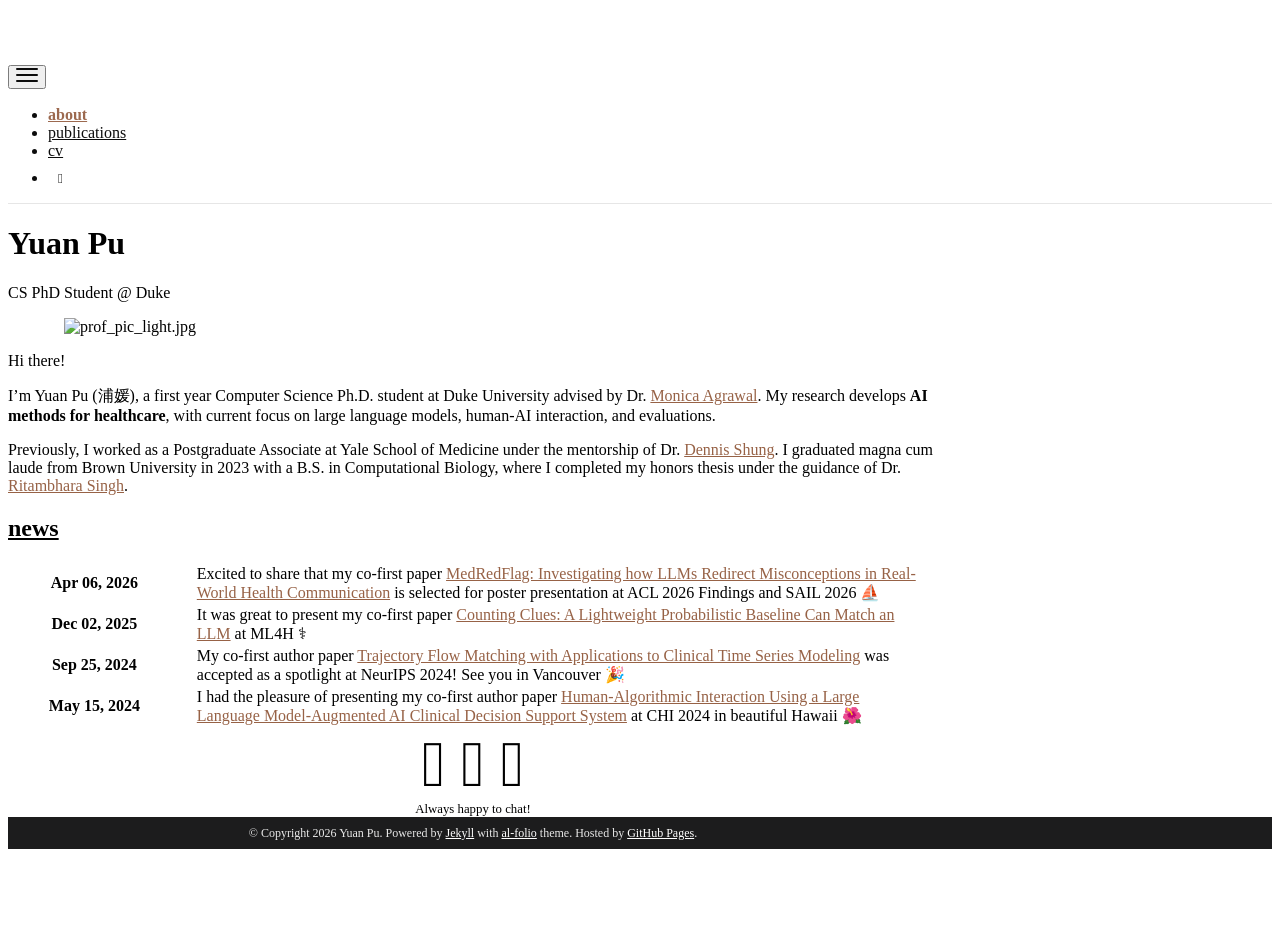
==== index.html @ a712ffd7 "Deploying to gh-pages from @ yuan-pu/yuan-pu.github.io@39e3a72a881cdb13642a16c2564401c9d1759abe 🚀" ====
<!DOCTYPE html> <html lang="en"> <head> <meta http-equiv="Content-Type" content="text/html; charset=UTF-8"> <meta charset="utf-8"> <meta name="viewport" content="width=device-width, initial-scale=1, shrink-to-fit=no"> <meta http-equiv="X-UA-Compatible" content="IE=edge"> <title> Yuan Pu </title> <meta name="author" content="Yuan Pu"> <meta name="description" content="A simple, whitespace theme for academics. Based on [*folio](https://github.com/bogoli/-folio) design. "> <meta name="keywords" content="jekyll, jekyll-theme, academic-website, portfolio-website"> <link rel="stylesheet" href="/assets/css/bootstrap.min.css?a4b3f509e79c54a512b890d73235ef04"> <link rel="stylesheet" href="https://cdn.jsdelivr.net/npm/mdbootstrap@4.20.0/css/mdb.min.css" integrity="sha256-jpjYvU3G3N6nrrBwXJoVEYI/0zw8htfFnhT9ljN3JJw=" crossorigin="anonymous"> <link defer rel="stylesheet" href="/assets/css/academicons.min.css?f0b7046b84e425c55f3463ac249818f5"> <link defer rel="stylesheet" href="/assets/css/scholar-icons.css?62b2ac103a88034e6882a5be5f3e2772"> <link defer rel="stylesheet" type="text/css" href="https://fonts.googleapis.com/css?family=Roboto:300,400,500,700|Roboto+Slab:100,300,400,500,700|Material+Icons&amp;display=swap"> <link defer rel="stylesheet" href="/assets/css/jekyll-pygments-themes-github.css?591dab5a4e56573bf4ef7fd332894c99" media="" id="highlight_theme_light"> <link rel="shortcut icon" href="data:image/svg+xml,&lt;svg%20xmlns=%22http://www.w3.org/2000/svg%22%20viewBox=%220%200%20100%20100%22&gt;&lt;text%20y=%22.9em%22%20font-size=%2290%22&gt;%F0%9F%A7%AC&lt;/text&gt;&lt;/svg&gt;"> <link rel="stylesheet" href="/assets/css/main.css?d41d8cd98f00b204e9800998ecf8427e"> <link rel="canonical" href="https://yuan-pu.github.io/"> <script src="/assets/js/theme.js?a81d82887dd692e91686b43de4542f18"></script> <link defer rel="stylesheet" href="/assets/css/jekyll-pygments-themes-native.css?5847e5ed4a4568527aa6cfab446049ca" media="none" id="highlight_theme_dark"> <script>
    initTheme();
  </script> </head> <body class="fixed-top-nav "> <header> <nav id="navbar" class="navbar navbar-light navbar-expand-sm fixed-top" role="navigation"> <div class="container"> <button class="navbar-toggler collapsed ml-auto" type="button" data-toggle="collapse" data-target="#navbarNav" aria-controls="navbarNav" aria-expanded="false" aria-label="Toggle navigation"> <span class="sr-only">Toggle navigation</span> <span class="icon-bar top-bar"></span> <span class="icon-bar middle-bar"></span> <span class="icon-bar bottom-bar"></span> </button> <div class="collapse navbar-collapse text-right" id="navbarNav"> <ul class="navbar-nav ml-auto flex-nowrap"> <li class="nav-item active"> <a class="nav-link" href="/">about <span class="sr-only">(current)</span> </a> </li> <li class="nav-item "> <a class="nav-link" href="/publications/">publications </a> </li> <li class="nav-item "> <a class="nav-link" href="/cv/">cv </a> </li> <li class="toggle-container"> <button id="light-toggle" title="Change theme"> <i class="ti ti-sun-moon" id="light-toggle-system"></i> <i class="ti ti-moon-filled" id="light-toggle-dark"></i> <i class="ti ti-sun-filled" id="light-toggle-light"></i> </button> </li> </ul> </div> </div> </nav> <progress id="progress" value="0"> <div class="progress-container"> <span class="progress-bar"></span> </div> </progress> </header> <div class="container mt-5" role="main"> <div class="post"> <header class="post-header"> <h1 class="post-title"> <span class="font-weight-bold">Yuan</span> Pu </h1> <p class="desc">CS PhD Student @ Duke</p> </header> <article> <div class="profile float-right"> <div class="only-light"> <figure> <picture> <source class="responsive-img-srcset" srcset="/assets/img/prof_pic_light-480.webp 480w,/assets/img/prof_pic_light-800.webp 800w,/assets/img/prof_pic_light-1400.webp 1400w," type="image/webp" sizes="(min-width: 930px) 270.0px, (min-width: 576px) 30vw, 95vw"> <img src="/assets/img/prof_pic_light.jpg?d5ad3ebfaa974fbc683bd4fa292f72e4" class="img-fluid z-depth-1 rounded" width="100%" height="auto" alt="prof_pic_light.jpg" loading="eager" onerror="this.onerror=null; $('.responsive-img-srcset').remove();"> </source></picture> </figure> </div> <div class="only-dark"> <figure> <picture> <source class="responsive-img-srcset" srcset="/assets/img/prof_pic_dark-480.webp 480w,/assets/img/prof_pic_dark-800.webp 800w,/assets/img/prof_pic_dark-1400.webp 1400w," type="image/webp" sizes="(min-width: 930px) 270.0px, (min-width: 576px) 30vw, 95vw"> <img src="/assets/img/prof_pic_dark.jpg?8efb2ebb5dbc061010ffe54690cb6f3c" class="img-fluid z-depth-1 rounded" width="100%" height="auto" alt="prof_pic_dark.jpg" loading="eager" onerror="this.onerror=null; $('.responsive-img-srcset').remove();"> </source></picture> </figure> </div> </div> <div class="clearfix"> <p>Hi there!</p> <p>I’m Yuan Pu (浦媛), a first year Computer Science Ph.D. student at Duke University advised by Dr. <a href="https://www.monicaagrawal.com/home" rel="external nofollow noopener" target="_blank">Monica Agrawal</a>. My research develops <strong>AI methods for healthcare</strong>, with current focus on large language models, human-AI interaction, and evaluations.</p> <p>Previously, I worked as a Postgraduate Associate at Yale School of Medicine under the mentorship of Dr. <a href="https://scholar.google.com/citations?user=N-LePdMAAAAJ&amp;hl=en" rel="external nofollow noopener" target="_blank">Dennis Shung</a>. I graduated magna cum laude from Brown University in 2023 with a B.S. in Computational Biology, where I completed my honors thesis under the guidance of Dr. <a href="https://ritambharasingh.com/" rel="external nofollow noopener" target="_blank">Ritambhara Singh</a>.</p> </div> <h2> <a href="/news/" style="color: inherit">news</a> </h2> <div class="news"> <div class="table-responsive" style="max-height: 60vw"> <table class="table table-sm table-borderless"> <tr> <th scope="row" style="width: 20%">Apr 06, 2026</th> <td> Excited to share that my co-first paper <a href="https://arxiv.org/abs/2601.09853" rel="external nofollow noopener" target="_blank">MedRedFlag: Investigating how LLMs Redirect Misconceptions in Real-World Health Communication</a> is selected for poster presentation at ACL 2026 Findings and SAIL 2026 ⛵️ </td> </tr> <tr> <th scope="row" style="width: 20%">Dec 02, 2025</th> <td> It was great to present my co-first paper <a href="https://arxiv.org/pdf/2512.12868" rel="external nofollow noopener" target="_blank">Counting Clues: A Lightweight Probabilistic Baseline Can Match an LLM</a> at ML4H ⚕︎ </td> </tr> <tr> <th scope="row" style="width: 20%">Sep 25, 2024</th> <td> My co-first author paper <a href="https://proceedings.neurips.cc/paper_files/paper/2024/hash/c1e67cde895c3c91edb43569ad0df260-Abstract-Conference.html" rel="external nofollow noopener" target="_blank">Trajectory Flow Matching with Applications to Clinical Time Series Modeling</a> was accepted as a spotlight at NeurIPS 2024! See you in Vancouver 🎉 </td> </tr> <tr> <th scope="row" style="width: 20%">May 15, 2024</th> <td> I had the pleasure of presenting my co-first author paper <a href="https://dl.acm.org/doi/full/10.1145/3613904.3642024" rel="external nofollow noopener" target="_blank">Human-Algorithmic Interaction Using a Large Language Model-Augmented AI Clinical Decision Support System</a> at CHI 2024 in beautiful Hawaii 🌺 </td> </tr> </table> </div> </div> <div class="social"> <div class="contact-icons"> <a href="/assets/pdf/YuanPu_CV_20260708.pdf" title="CV" target="_blank"><i class="ai ai-cv"></i></a> <a href="mailto:%79%75%61%6E.%70%75@%64%75%6B%65.%65%64%75" title="email"><i class="fa-solid fa-envelope"></i></a> <a href="https://github.com/yuan-pu" title="GitHub" rel="external nofollow noopener" target="_blank"><i class="fa-brands fa-github"></i></a> <a href="https://www.linkedin.com/in/yuan-pu" title="LinkedIn" rel="external nofollow noopener" target="_blank"><i class="fa-brands fa-linkedin"></i></a> <a href="https://scholar.google.com/citations?user=MIBf-swAAAAJ" title="Google Scholar" rel="external nofollow noopener" target="_blank"><i class="ai ai-google-scholar"></i></a> </div> <div class="contact-note">Always happy to chat! </div> </div> </article> </div> </div> <footer class="fixed-bottom" role="contentinfo"> <div class="container mt-0"> © Copyright 2026 Yuan Pu. Powered by <a href="https://jekyllrb.com/" target="_blank" rel="external nofollow noopener">Jekyll</a> with <a href="https://github.com/alshedivat/al-folio" rel="external nofollow noopener" target="_blank">al-folio</a> theme. Hosted by <a href="https://pages.github.com/" target="_blank" rel="external nofollow noopener">GitHub Pages</a>. </div> </footer> <script src="https://cdn.jsdelivr.net/npm/jquery@3.6.0/dist/jquery.min.js" integrity="sha256-/xUj+3OJU5yExlq6GSYGSHk7tPXikynS7ogEvDej/m4=" crossorigin="anonymous"></script> <script src="/assets/js/bootstrap.bundle.min.js"></script> <script src="https://cdn.jsdelivr.net/npm/mdbootstrap@4.20.0/js/mdb.min.js" integrity="sha256-NdbiivsvWt7VYCt6hYNT3h/th9vSTL4EDWeGs5SN3DA=" crossorigin="anonymous"></script> <script defer src="https://cdn.jsdelivr.net/npm/masonry-layout@4.2.2/dist/masonry.pkgd.min.js" integrity="sha256-Nn1q/fx0H7SNLZMQ5Hw5JLaTRZp0yILA/FRexe19VdI=" crossorigin="anonymous"></script> <script defer src="https://cdn.jsdelivr.net/npm/imagesloaded@5.0.0/imagesloaded.pkgd.min.js" integrity="sha256-htrLFfZJ6v5udOG+3kNLINIKh2gvoKqwEhHYfTTMICc=" crossorigin="anonymous"></script> <script defer src="/assets/js/masonry.js?a0db7e5d5c70cc3252b3138b0c91dcaf" type="text/javascript"></script> <script defer src="https://cdn.jsdelivr.net/npm/medium-zoom@1.1.0/dist/medium-zoom.min.js" integrity="sha256-ZgMyDAIYDYGxbcpJcfUnYwNevG/xi9OHKaR/8GK+jWc=" crossorigin="anonymous"></script> <script defer src="/assets/js/zoom.js?85ddb88934d28b74e78031fd54cf8308"></script> <script src="/assets/js/no_defer.js?2781658a0a2b13ed609542042a859126"></script> <script defer src="/assets/js/common.js?c15de51d4bb57887caa2c21988d97279"></script> <script defer src="/assets/js/copy_code.js?c8a01c11a92744d44b093fc3bda915df" type="text/javascript"></script> <script defer src="/assets/js/jupyter_new_tab.js?d9f17b6adc2311cbabd747f4538bb15f"></script> <script async src="https://d1bxh8uas1mnw7.cloudfront.net/assets/embed.js"></script> <script async src="https://badge.dimensions.ai/badge.js"></script> <script defer type="text/javascript" id="MathJax-script" src="https://cdn.jsdelivr.net/npm/mathjax@3.2.2/es5/tex-mml-chtml.js" integrity="sha256-MASABpB4tYktI2Oitl4t+78w/lyA+D7b/s9GEP0JOGI=" crossorigin="anonymous"></script> <script src="/assets/js/mathjax-setup.js?a5bb4e6a542c546dd929b24b8b236dfd"></script> <script defer src="https://cdnjs.cloudflare.com/polyfill/v3/polyfill.min.js?features=es6" crossorigin="anonymous"></script> <script defer src="/assets/js/progress-bar.js?2f30e0e6801ea8f5036fa66e1ab0a71a" type="text/javascript"></script> <script src="/assets/js/vanilla-back-to-top.min.js?f40d453793ff4f64e238e420181a1d17"></script> <script>
    addBackToTop();
  </script> </body> </html>
---- assets/css/main.css ----
﻿:root{color-scheme:light;--global-bg-color:#fff;--global-code-bg-color:#f2e9e4ff;--global-text-color:#000;--global-text-color-light:#828282;--global-theme-color:#976246ff;--global-hover-color:#976246ff;--global-hover-text-color:#fff;--global-link-color:#976246ff;--global-footer-bg-color:#1c1c1d;--global-footer-text-color:#e8e8e8;--global-footer-link-color:#fff;--global-distill-app-color:#828282;--global-divider-color:rgba(0,0,0,0.1);--global-card-bg-color:#fff;--global-highlight-color:#976246ff;--global-back-to-top-bg-color:rgba(151,98,70,0.4);--global-back-to-top-text-color:#fff;--global-newsletter-bg-color:#fff;--global-newsletter-text-color:#000;--global-tip-block:#42b983;--global-tip-block-bg:#e2f5ec;--global-tip-block-text:#215d42;--global-tip-block-title:#359469;--global-warning-block:#e7c000;--global-warning-block-bg:#fff8d8;--global-warning-block-text:#6b5900;--global-warning-block-title:#b29400;--global-danger-block:#c00;--global-danger-block-bg:#ffe0e0;--global-danger-block-text:#600;--global-danger-block-title:#c00}:root #light-toggle-system{padding-left:10px;padding-top:12px;display:block}:root #light-toggle-dark{display:none}:root #light-toggle-light{display:none}:root .only-light{display:block}:root .only-dark{display:none}:root #back-to-top{color:var(--global-back-to-top-text-color);background:var(--global-back-to-top-bg-color);bottom:30px;right:30px;height:40px;width:40px;z-index:10}html[data-theme=dark]{color-scheme:dark;--global-bg-color:#1c1c1d;--global-code-bg-color:#2c3237;--global-text-color:#e8e8e8;--global-text-color-light:#828282;--global-theme-color:#5a80d6ff;--global-hover-color:#5a80d6ff;--global-hover-text-color:#fff;--global-link-color:#5a80d6ff;--global-footer-bg-color:#e8e8e8;--global-footer-text-color:#1c1c1d;--global-footer-link-color:#000;--global-distill-app-color:#e8e8e8;--global-divider-color:#424246;--global-card-bg-color:#212529;--global-highlight-color:#5a80d6ff;--global-back-to-top-bg-color:rgba(90,128,214,0.4);--global-back-to-top-text-color:#000;--global-newsletter-bg-color:#e8e8e8;--global-newsletter-text-color:#1c1c1d;--global-tip-block:#42b983;--global-tip-block-bg:#215d42;--global-tip-block-text:#beffe2;--global-tip-block-title:#e2f5ec;--global-warning-block:#e7c000;--global-warning-block-bg:#6b5900;--global-warning-block-text:#fff2af;--global-warning-block-title:#fff8d8;--global-danger-block:#c00;--global-danger-block-bg:#600;--global-danger-block-text:#ffb9b9;--global-danger-block-title:#ffe0e0}html[data-theme=dark] .only-light{display:none}html[data-theme=dark] .only-dark{display:block}html[data-theme-setting=dark] #light-toggle-system{display:none}html[data-theme-setting=dark] #light-toggle-dark{padding-left:10px;padding-top:12px;display:block}html[data-theme-setting=dark] #light-toggle-light{display:none}html[data-theme-setting=dark] #back-to-top{color:var(--global-back-to-top-text-color);background:var(--global-back-to-top-bg-color)}html[data-theme-setting=light] #light-toggle-system{display:none}html[data-theme-setting=light] #light-toggle-dark{display:none}html[data-theme-setting=light] #light-toggle-light{padding-left:10px;padding-top:12px;display:block}body{padding-bottom:70px;color:var(--global-text-color);background-color:var(--global-bg-color)}body h1,body h2,body h3,body h4,body h5,body h6{scroll-margin-top:66px}body.fixed-top-nav{padding-top:57px}.container{max-width:930px}.profile img{width:100%}p,h1,h2,h3,h4,h5,h6,em,div,li,span,strong{color:var(--global-text-color)}hr{border-top:1px solid var(--global-divider-color)}table td,table th{font-size:1rem;padding:1px 1rem 1px 0}table th{font-weight:bold}a,table.table a{color:var(--global-link-color,var(--global-theme-color))}a:hover,table.table a:hover{color:var(--global-link-color,var(--global-theme-color));text-decoration:underline}a:hover:after :not(.nav-item.dropdown),table.table a:hover:after :not(.nav-item.dropdown){width:100%}.table-dark{background-color:rgba(0,0,0,0)}blockquote{background:var(--global-bg-color);border-left:5px solid var(--global-theme-color);margin:1.5em 0;padding:1em;font-size:1.2rem}blockquote p{margin-bottom:0}blockquote.block-tip{border-color:var(--global-tip-block);background-color:var(--global-tip-block-bg)}blockquote.block-tip em,blockquote.block-tip li,blockquote.block-tip p,blockquote.block-tip strong{color:var(--global-tip-block-text)}blockquote.block-tip a,blockquote.block-tip h1,blockquote.block-tip h2,blockquote.block-tip h3,blockquote.block-tip h4,blockquote.block-tip h5,blockquote.block-tip h6{color:var(--global-tip-block-title)}blockquote.block-warning{border-color:var(--global-warning-block);background-color:var(--global-warning-block-bg)}blockquote.block-warning em,blockquote.block-warning li,blockquote.block-warning p,blockquote.block-warning strong{color:var(--global-warning-block-text)}blockquote.block-warning a,blockquote.block-warning h1,blockquote.block-warning h2,blockquote.block-warning h3,blockquote.block-warning h4,blockquote.block-warning h5,blockquote.block-warning h6{color:var(--global-warning-block-title)}blockquote.block-danger{border-color:var(--global-danger-block);background-color:var(--global-danger-block-bg)}blockquote.block-danger em,blockquote.block-danger li,blockquote.block-danger p,blockquote.block-danger strong{color:var(--global-danger-block-text)}blockquote.block-danger a,blockquote.block-danger h1,blockquote.block-danger h2,blockquote.block-danger h3,blockquote.block-danger h4,blockquote.block-danger h5,blockquote.block-danger h6{color:var(--global-danger-block-title)}ul.task-list{list-style-type:none}ul.task-list>li ul{padding-inline-start:1.5rem}ul.task-list input[type=checkbox]{margin:.275rem .5rem .5rem -1rem;vertical-align:middle}.equation{margin-bottom:1rem;text-align:center}.caption{font-size:.875rem;margin-top:.75rem;margin-bottom:1.5rem;text-align:center}.card{background-color:var(--global-card-bg-color)}.card .card-img{width:100%;padding-top:1.25rem}.card .card-title{color:var(--global-text-color)}.card .card-body{padding:1.25rem 1.25rem 1.25rem 1.25rem}.citation,.citation-number{color:var(--global-theme-color)}.profile{width:100%}.profile .more-info{margin-bottom:5px;margin-top:5px;font-family:monospace}.profile .more-info p{display:inline-block;margin:0}.profile.float-right{margin-left:1rem}.profile.float-left{margin-right:1rem}@media(min-width:576px){.profile{width:30%}.profile .address p{display:block}}.post-description{margin-bottom:2rem;font-size:.875rem}.post-description a{color:inherit}.post-description a:hover{color:var(--global-theme-color);text-decoration:none}.navbar{box-shadow:none;border-bottom:1px solid var(--global-divider-color);background-color:var(--global-bg-color);opacity:.95}.navbar .dropdown-menu{background-color:var(--global-bg-color);border:1px solid var(--global-divider-color)}.navbar .dropdown-menu a:not(.active){color:var(--global-text-color)}.navbar .dropdown-menu a:hover{color:var(--global-hover-color)}.dropdown-item{color:var(--global-text-color)}.dropdown-item:hover{color:var(--global-hover-color);background-color:var(--global-bg-color)}.dropdown-item.active,.dropdown-item:active{background-color:var(--global-hover-color);color:var(--global-hover-text-color)!important}.dropdown-item.active:hover,.dropdown-item:active:hover{color:var(--global-hover-text-color)}.navbar.navbar-light a:hover{text-decoration:none}.navbar.navbar-light .navbar-brand{color:var(--global-text-color)}.navbar.navbar-light .navbar-nav .nav-item .nav-link{color:var(--global-text-color)}.navbar.navbar-light .navbar-nav .nav-item .nav-link:hover{color:var(--global-hover-color)}.navbar.navbar-light .navbar-nav .nav-item.active>.nav-link{background-color:inherit;font-weight:bolder;color:var(--global-theme-color)}.navbar.navbar-light .navbar-nav .nav-item.active>.nav-link:hover{color:var(--global-hover-color)}.navbar.navbar-light .navbar-brand.social{padding-bottom:0;padding-top:0;font-size:1.7rem}.navbar.navbar-light .navbar-brand.social a img{width:1.7rem;height:1.7rem;margin-bottom:.5rem}.navbar.navbar-light .navbar-brand.social a svg{width:1.7rem;height:1.7rem;margin-bottom:.5rem}.navbar.navbar-light .navbar-brand.social a svg image{width:1.7rem;height:1.7rem}.navbar.navbar-light .navbar-brand.social a i::before{color:var(--global-text-color);transition-property:all .2s ease-in-out}.navbar.navbar-light .navbar-brand.social a:hover i::before{color:var(--global-theme-color)}.navbar-toggler .icon-bar{display:block;width:22px;height:2px;background-color:var(--global-text-color);border-radius:1px;margin-bottom:4px;transition:all .2s}.navbar-toggler .top-bar{transform:rotate(45deg);transform-origin:10% 10%}.navbar-toggler .middle-bar{opacity:0}.navbar-toggler .bottom-bar{transform:rotate(-45deg);transform-origin:10% 90%}.navbar-toggler.collapsed .top-bar{transform:rotate(0)}.navbar-toggler.collapsed .middle-bar{opacity:1}.navbar-toggler.collapsed .bottom-bar{transform:rotate(0)}#light-toggle,#search-toggle{padding:0;border:0;background-color:inherit;color:var(--global-text-color)}#light-toggle:hover,#search-toggle:hover{color:var(--global-hover-color)}.social{text-align:center}.social .contact-icons{font-size:4rem}.social .contact-icons a img{width:3.2rem;height:3.2rem;margin-bottom:1rem}.social .contact-icons a svg{width:3.5rem;height:4rem;margin-bottom:.5rem}.social .contact-icons a svg image{width:3.5rem;height:3.5rem}.social .contact-icons a i::before{color:var(--global-text-color);transition-property:all .2s ease-in-out}.social .contact-icons a:hover{text-decoration:none}.social .contact-icons a:hover i::before{color:var(--global-theme-color)}.social .contact-note{font-size:.8rem}footer.fixed-bottom{background-color:var(--global-footer-bg-color);font-size:.75rem}footer.fixed-bottom .container{color:var(--global-footer-text-color);padding-top:9px;padding-bottom:8px;text-align:center}footer.fixed-bottom a{color:var(--global-footer-link-color)}footer.fixed-bottom a:hover{color:var(--global-theme-color);text-decoration:none}footer.sticky-bottom{border-top:1px solid var(--global-divider-color);padding-top:40px;padding-bottom:40px;font-size:.9rem}footer.sticky-bottom .container{text-align:center}.cv{margin-bottom:40px}.cv .card{background-color:var(--global-card-bg-color);border:1px solid var(--global-divider-color)}.cv .card .list-group-item{background-color:inherit;border-color:var(--global-divider-color)}.cv .card .list-group-item .badge{color:var(--global-card-bg-color)!important;background-color:var(--global-theme-color)!important}.table-cv-map{background-color:rgba(0,0,0,0);border:0;color:var(--global-text-color)}.date-column{width:75px;transform:translateX(-15px) translateY(-5px)}@media(min-width:768px){.repo{max-width:50%}}.header-bar{border-bottom:1px solid var(--global-divider-color);text-align:center;padding-top:2rem;padding-bottom:3rem}.header-bar h1{color:var(--global-theme-color);font-size:5rem}.tag-category-list{border-bottom:1px solid var(--global-divider-color);text-align:center;padding-top:1rem}.tag-category-list ul{justify-content:center;display:flow-root}.tag-category-list ul p,.tag-category-list ul li{list-style:none;display:inline-block;padding:1rem .5rem;color:var(--global-text-color-light)}.post-list{margin:0;margin-bottom:40px;padding:0}.post-list li{border-bottom:1px solid var(--global-divider-color);list-style:none;padding-top:2rem;padding-bottom:2rem}.post-list li .post-meta{color:var(--global-text-color-light);font-size:.875rem;margin-bottom:0}.post-list li .post-tags{color:var(--global-text-color-light);font-size:.875rem;padding-top:.25rem;padding-bottom:0}.post-list li a{color:var(--global-text-color);text-decoration:none}.post-list li a:hover{color:var(--global-theme-color)}.pagination .page-item .page-link{color:var(--global-text-color);padding:.75rem 1.15rem}.pagination .page-item .page-link:hover{color:#000}.pagination .page-item.active .page-link{color:#fff;background-color:var(--global-theme-color)}.pagination .page-item.active .page-link:hover{background-color:var(--global-theme-color)}.distill a:hover{border-bottom-color:var(--global-theme-color);text-decoration:none}.projects a{text-decoration:none}.projects a:hover .card-title{color:var(--global-theme-color)}.projects .card img{width:100%}.projects .col{padding-bottom:1rem}.projects .grid-item{width:250px;margin-bottom:10px}.projects h2.category{color:var(--global-divider-color);border-bottom:1px solid var(--global-divider-color);padding-top:.5rem;margin-top:2rem;margin-bottom:1rem;text-align:right}.publications{margin-top:2rem}.publications h1{color:var(--global-theme-color);font-size:2rem;text-align:center;margin-top:1em;margin-bottom:1em}.publications h2{margin-bottom:1rem}.publications h2 span{font-size:1.5rem}.publications h2.bibliography{color:var(--global-divider-color);border-top:1px solid var(--global-divider-color);padding-top:1rem;margin-top:2rem;text-align:right}.publications ol.bibliography{list-style:none;padding:0;margin-top:0}.publications ol.bibliography li{margin-bottom:1rem}.publications ol.bibliography li .abbr{margin-bottom:.5rem}.publications ol.bibliography li .abbr abbr{display:inline-block;background-color:var(--global-theme-color);margin-bottom:.5rem;color:var(--global-card-bg-color)!important}.publications ol.bibliography li .abbr abbr a{color:#fff}.publications ol.bibliography li .abbr abbr a:hover{text-decoration:none}.publications ol.bibliography li .abbr .award{color:var(--global-theme-color)!important;border:1px solid var(--global-theme-color)}.publications ol.bibliography li .title{font-weight:bolder}.publications ol.bibliography li .author a{border-bottom:1px dashed var(--global-theme-color)}.publications ol.bibliography li .author a:hover{border-bottom-style:solid;text-decoration:none}.publications ol.bibliography li .author>em{border-bottom:1px solid;font-style:normal}.publications ol.bibliography li .author>span.more-authors{color:var(--global-text-color-light);border-bottom:1px dashed var(--global-text-color-light);cursor:pointer}.publications ol.bibliography li .author>span.more-authors:hover{color:var(--global-text-color);border-bottom:1px dashed var(--global-text-color)}.publications ol.bibliography li .links a.btn{color:var(--global-text-color);border:1px solid var(--global-text-color);padding-left:1rem;padding-right:1rem;padding-top:.25rem;padding-bottom:.25rem;margin-left:0}.publications ol.bibliography li .links a.btn:hover{color:var(--global-theme-color);border-color:var(--global-theme-color)}.publications ol.bibliography li .links a.award.btn{border-color:var(--global-highlight-color)}.publications ol.bibliography li .hidden{font-size:.875rem;max-height:0;overflow:hidden;text-align:justify;transition-property:.15s ease;-moz-transition:.15s ease;-ms-transition:.15s ease;-o-transition:.15s ease;transition:all .15s ease}.publications ol.bibliography li .hidden p{line-height:1.4em;margin:10px}.publications ol.bibliography li .hidden pre{font-size:1em;line-height:1.4em;padding:10px}.publications ol.bibliography li .hidden.open{max-height:100em;transition-property:.15s ease;-moz-transition:.15s ease;-ms-transition:.15s ease;-o-transition:.15s ease;transition:all .15s ease}.publications ol.bibliography li div.abstract.hidden{border:dashed 1px var(--global-bg-color)}.publications ol.bibliography li div.abstract.hidden.open{border-color:var(--global-text-color)}.publications ol.bibliography div.award.hidden{border:dashed 1px var(--global-bg-color)}.publications ol.bibliography div.award.hidden.open{border-color:var(--global-highlight-color)}figure.highlight{margin:0 0 1rem;overflow-x:auto;-webkit-overflow-scrolling:touch}figure.highlight pre{white-space:pre;word-wrap:normal;overflow-x:auto;-webkit-overflow-scrolling:touch}pre{color:var(--global-link-color,var(--global-theme-color));background-color:var(--global-code-bg-color);border-radius:6px;padding:6px 12px;overflow-x:auto;-webkit-overflow-scrolling:touch;white-space:pre;word-wrap:normal}pre pre,pre code{background-color:rgba(0,0,0,0);border-radius:0;margin-bottom:0;padding:0;white-space:inherit}code{color:var(--global-link-color,var(--global-theme-color));background-color:var(--global-code-bg-color);border-radius:3px;padding:3px 3px;white-space:normal;word-wrap:break-word}html.transition,html.transition *,html.transition *:before,html.transition *:after{transition:all 750ms!important;transition-delay:0!important}.post .post-meta{color:var(--global-text-color-light);font-size:.875rem;margin-bottom:0}.post .post-tags{color:var(--global-text-color-light);font-size:.875rem;padding-top:.25rem;padding-bottom:1rem}.post .post-tags a{color:var(--global-text-color-light);text-decoration:none}.post .post-tags a:hover{color:var(--global-theme-color)}progress{position:fixed;left:0;top:56px;z-index:10;width:100%;height:1px;-webkit-appearance:none;-moz-appearance:none;appearance:none;border:0;background-color:rgba(0,0,0,0);color:var(--global-theme-color)}progress::-webkit-progress-bar{background-color:rgba(0,0,0,0)}progress::-webkit-progress-value{background-color:var(--global-theme-color)}progress::-moz-progress-bar{background-color:var(--global-theme-color)}.progress-container{width:100%;background-color:rgba(0,0,0,0);position:fixed;top:56px;left:0;height:5px;display:block}.progress-bar{background-color:var(--global-theme-color);width:0;display:block;height:inherit}.code-display-wrapper{position:relative}.code-display-wrapper .copy{background:var(--global-card-bg-color);border-color:var(--global-bg-color);border-radius:.3rem;border-style:none;color:var(--global-text-color);font-size:medium;opacity:0;position:absolute;right:.2rem;top:.2rem}.code-display-wrapper:active .copy,.code-display-wrapper:focus .copy,.code-display-wrapper:hover .copy{color:var(--global-hover-color);opacity:1}nav[data-toggle=toc]{top:5rem}nav[data-toggle=toc] .nav .nav>li>a{font-size:.75rem}nav[data-toggle=toc] .nav>li>a{color:var(--global-text-color);font-size:.75rem}nav[data-toggle=toc] .nav>li>a:hover{color:var(--global-hover-color);border-left-color:var(--global-hover-color)}nav[data-toggle=toc] .nav-link.active{color:var(--global-theme-color);border-left-color:var(--global-theme-color);font-size:.75rem}nav[data-toggle=toc] .nav-link.active:hover{color:var(--global-hover-color);border-left-color:var(--global-hover-color)}@media(max-width:576px){nav[data-toggle=toc]{visibility:hidden;height:0;top:0}pre{font-size:.875rem;padding:8px 10px;margin:.5rem 0}figure.highlight{margin:.5rem 0}figure.highlight pre{font-size:.875rem;padding:8px 10px}code{font-size:.875rem;padding:2px 4px}}@media(max-width:400px){pre{font-size:.8rem;padding:6px 8px}figure.highlight pre{font-size:.8rem;padding:6px 8px}code{font-size:.8rem;padding:1px 3px}}@media(min-width:577px)and (max-width:768px){pre{font-size:.9rem;padding:8px 12px}figure.highlight pre{font-size:.9rem;padding:8px 12px}}.featured-posts a{color:var(--global-text-color-light);text-decoration:none}.featured-posts a .card-text{overflow:hidden;text-overflow:ellipsis;white-space:nowrap}.featured-posts a:hover{color:var(--global-theme-color)}.featured-posts a:hover .card-title{color:var(--global-theme-color)}.featured-posts .post-meta{color:var(--global-text-color-light);font-size:.875rem;margin-bottom:0;padding-top:.5rem}.unloaded{display:none!important}#toc-sidebar{z-index:1}.echarts{height:400px;width:100%}.map{height:400px;width:100%}swiper-container{--swiper-navigation-color:var(--global-theme-color);--swiper-pagination-color:var(--global-theme-color);--swiper-pagination-bullet-inactive-color:var(--global-text-color)}ninja-keys{--ninja-accent-color:var(--global-theme-color);--ninja-icon-size:0;--ninja-modal-background:var(--global-bg-color);--ninja-z-index:1031}ninja-keys::part(ninja-input){color:var(--ninja-selected-text-color)}ninja-keys::part(ninja-input-wrapper){background:var(--global-bg-color)}.newsletter-form-container{margin-bottom:20px}.newsletter-form{display:flex;flex-direction:row;align-items:center;width:100%}.newsletter-form-input{color:var(--global-newsletter-text-color);background:var(--global-newsletter-bg-color);border:1px solid var(--global-newsletter-text-color);outline:0;margin:0 10px 0 0;width:100%;max-width:350px;min-width:100px;box-sizing:border-box;box-shadow:rgba(0,0,0,.05) 0px 1px 2px;border-radius:6px;padding:8px 12px}.newsletter-form-input:focus{border-color:var(--global-theme-color)!important}.newsletter-form-button{background:var(--global-theme-color);color:var(--global-bg-color);display:flex;width:min-content;max-width:200px;white-space:nowrap;height:38px;align-items:center;flex-direction:row;padding:9px 17px;box-shadow:rgba(0,0,0,.05) 0px 1px 2px;border-radius:6px;text-align:center;font-style:normal;font-weight:500;line-height:20px;border:0;cursor:pointer}.newsletter-loading-button{background:var(--global-theme-color);color:var(--global-bg-color);display:none;width:min-content;max-width:300px;white-space:nowrap;height:38px;align-items:center;flex-direction:row;padding:9px 17px;box-shadow:rgba(0,0,0,.05) 0px 1px 2px;border-radius:6px;text-align:center;font-style:normal;font-weight:500;line-height:20px;border:0;cursor:pointer;margin-right:20px}.newsletter-success{color:var(--global-text-color);display:none;align-items:center;width:100%}.newsletter-error{color:var(--global-theme-color);display:none;align-items:center;width:100%}.newsletter-back-button{color:var(--global-theme-color);margin:10px auto;text-align:center;display:none;background:rgba(0,0,0,0);border:0;cursor:pointer}@media(max-width:575px){.newsletter-form-input,.newsletter-form-button,.newsletter-loading-button,.newsletter-success,.newsletter-error{font-size:16px!important}.newsletter-form-container{margin-right:20px;margin-left:20px}}.popover{background-color:var(--global-bg-color);border-color:var(--global-divider-color)}.popover .popover-header{color:var(--global-text-color);border-bottom:1px solid var(--global-divider-color)}.popover .popover-body{color:var(--global-text-color)}::highlight(search){background-color:var(--global-theme-color);color:var(--global-text-color)}figure.cover{display:inline-block;text-align:center;margin:.5rem}figure.cover img{vertical-align:bottom}figure.cover figcaption.finished{font-family:monospace;color:#23212d;text-transform:uppercase;background-color:#62c462}figure.cover figcaption.reading{font-family:monospace;color:#23212d;text-transform:uppercase;background-color:#f89406}figure.cover a.cover-link:hover{color:#23212d!important}d-byline{border-top-color:var(--global-divider-color)!important}d-byline h3{color:var(--global-text-color)!important}d-byline a,d-article d-byline a{color:var(--global-text-color)!important}d-byline a:hover,d-article d-byline a:hover{color:var(--global-hover-color)!important}d-article{border-top-color:var(--global-divider-color)!important}d-article p,d-article h1,d-article h2,d-article h3,d-article h4,d-article h5,d-article h6,d-article li,d-article table{color:var(--global-text-color)!important}d-article h1,d-article h2,d-article hr,d-article table,d-article table th,d-article table td{border-bottom-color:var(--global-divider-color)!important}d-article a{color:var(--global-theme-color)!important}d-article a:hover{color:var(--global-theme-color)!important}d-article b i{display:inline}d-article blockquote{border-left:2px solid var(--global-theme-color)!important}d-article details{color:var(--global-text-color);background-color:var(--global-code-bg-color);margin-top:0;padding:8px 12px;position:relative;border-radius:6px;display:block;margin-bottom:20px;grid-column:text;overflow:auto;max-width:100%}d-article details summary{color:var(--global-theme-color)}d-article details p{margin-top:.5rem;margin-bottom:.5rem}d-article d-contents{align-self:start;grid-column:1/4;grid-row:auto/span 4;justify-self:end;margin-top:0;padding-left:2em;padding-right:3em;border-right:1px solid var(--global-divider-color);width:max(70%,300px);margin-right:0;margin-top:0;display:grid;grid-template-columns:minmax(8px,1fr) [toc] auto minmax(8px,1fr) [toc-line] 1px minmax(32px,2fr)}d-article d-contents nav{grid-column:toc}d-article d-contents nav a{border-bottom:none!important}d-article d-contents nav a:hover{border-bottom:1px solid var(--global-text-color)!important}d-article d-contents nav h3{margin-top:0;margin-bottom:1em}d-article d-contents nav div{display:block;outline:0;margin-bottom:.8em;color:rgba(0,0,0,.8);font-weight:bold}d-article d-contents nav ul{padding-left:1em;margin-top:0;margin-bottom:6px;list-style-type:none}d-article d-contents nav ul li{margin-bottom:.25em}d-article d-contents .figcaption{line-height:1.4em}d-article d-footnote{scroll-margin-top:66px;color:var(--global-theme-color)!important}d-article d-footnote:hover{color:var(--global-hover-color)!important}d-article d-cite a,d-article a.citation{color:var(--global-theme-color)!important}d-article d-cite a:hover,d-article a.citation:hover{color:var(--global-hover-color)!important}d-appendix{border-top-color:var(--global-divider-color)!important;color:var(--global-distill-app-color)!important}d-appendix h3,d-appendix li,d-appendix span{color:var(--global-distill-app-color)!important}d-appendix a,d-appendix a.footnote-backlink{color:var(--global-distill-app-color)!important}d-appendix a:hover,d-appendix a.footnote-backlink:hover{color:var(--global-hover-color)!important}@media(max-width:1024px){d-article d-contents{display:block;grid-column-start:2;grid-column-end:-2;padding-bottom:.5em;margin-bottom:1em;padding-top:.5em;width:100%;border:1px solid var(--global-divider-color)}d-article d-contents nav{grid-column:none}}.cv .card-title{font-size:1.2rem}table.table-cv{background-color:rgba(0,0,0,0)!important}table.table-cv td,table.table-cv th{padding:1px}p.location{font-size:.7rem;white-space:nowrap}i.iconlocation{color:var(--global-theme-color);font-size:.8rem}div.list-groups{display:flex;flex-wrap:wrap;justify-content:flex-start;flex-direction:row;align-content:center}div.list-group{display:flex;flex-wrap:wrap;flex-direction:column;align-items:flex-start;margin-bottom:2rem}td.list-group-category{color:var(--global-theme-color);margin-bottom:.5rem}td.list-group-category-icon{font-size:.8rem;color:var(--global-theme-color);width:1.4rem;padding-right:.4rem}td.list-group-name{font-size:.8rem}a.anchor{display:block;position:relative;top:-50px;visibility:hidden}ul.timeline{margin-top:2rem;margin-bottom:2rem}ul.timeline li{position:relative;min-height:2.2rem;color:var(--global-text-color);list-style-position:inside}ul.timeline li::before{content:"";min-height:2.5rem;width:1px;background:var(--global-text-color);margin:0;padding:0;position:absolute;left:2px;top:-0.5rem}.tab{display:flex;flex-wrap:wrap;margin-left:-20px;padding:0;list-style:none;position:relative}.tab>*{flex:none;padding-left:20px;position:relative}.tab>*>a{display:block;text-align:center;padding:9px 20px;color:var(--global-text-color-light);border-bottom:2px solid rgba(0,0,0,0);border-bottom-color:rgba(0,0,0,0);font-size:12px;text-transform:uppercase;transition:color .1s ease-in-out;line-height:20px}.tab>.active>a{color:var(--global-text-color);border-color:var(--global-theme-color)}.tab>li>a{text-decoration:none;cursor:pointer}.tab-content{padding:0}.tab-content>li{display:none}.tab-content>li.active{display:block}.typogram .diagram{display:block}.typogram .diagram line,.typogram .diagram circle,.typogram .diagram rect{stroke:var(--global-text-color)}.typogram .diagram line{stroke-width:2}.typogram .diagram circle{r:3.5}.typogram .diagram rect{width:6px;height:6px}.typogram .diagram text,.typogram .debug text{font-family:Iosevka Fixed,monospace;font-size:3em;text-anchor:middle;alignment-baseline:central;white-space:pre;fill:var(--global-text-color)}.typogram .reserved{fill:rgba(0,0,0,0);white-space:pre}.typogram .debug[debug=true] .reserved{fill:var(--global-text-color);opacity:.5}.typogram .debug[debug=true] line.grid{stroke:var(--global-text-color);stroke-width:.2;stroke-linecap:butt;fill:var(--global-text-color);opacity:1%}.typogram polygon{stroke-width:0}.typogram .debug[debug=true] polygon.inner{fill:var(--global-text-color);stroke:var(--global-text-color);opacity:5%}.typogram polygon{stroke:var(--global-text-color);stroke-linecap:butt;fill:var(--global-text-color)}.typogram .debug[debug=true] polygon,.typogram .debug[debug=true] line.grid{opacity:10%}.typogram .debug[debug=true] polygon,.typogram .debug[debug=true] path,.typogram .debug[debug=true] circle{opacity:50%}.typogram .debug[debug=true] polygon{fill:red;stroke:red}.typogram .debug[debug=true] circle,.typogram .debug[debug=true] path{opacity:50%;fill:red}.typogram .debug[debug=true] circle{stroke:red}.typogram .debug[debug=true] .inner{stroke-width:.2}.typogram line.part{stroke-width:6;stroke-linecap:butt;stroke:var(--global-text-color)}.typogram .debug[debug=true] line.part{opacity:50%;stroke:red}.typogram .debug[debug=true] line.center{stroke-width:3;stroke-linecap:butt;opacity:10%;stroke:var(--global-text-color)}.typogram text::selection{fill:HighlightText;background-color:Highlight}/*!
 * Font Awesome Free 6.7.1 by @fontawesome - https://fontawesome.com
 * License - https://fontawesome.com/license/free (Icons: CC BY 4.0, Fonts: SIL OFL 1.1, Code: MIT License)
 * Copyright 2024 Fonticons, Inc.
 */.fa{font-family:var(--fa-style-family,"Font Awesome 6 Free");font-weight:var(--fa-style,900)}.far,.fa-solid,.fa-brands,.fa{-moz-osx-font-smoothing:grayscale;-webkit-font-smoothing:antialiased;display:var(--fa-display,inline-block);font-style:normal;font-variant:normal;line-height:1;text-rendering:auto}.far::before,.fa-solid::before,.fa-brands::before,.fa::before{content:var(--fa)}.fa-solid,.far{font-family:"Font Awesome 6 Free"}.fa-brands{font-family:"Font Awesome 6 Brands"}.fa-xs{font-size:.75em;line-height:.0833333337em;vertical-align:.125em}.fa-sm{font-size:.875em;line-height:.0714285718em;vertical-align:.0535714295em}@keyframes fa-beat{0%,90%{transform:scale(1)}45%{transform:scale(var(--fa-beat-scale,1.25))}}@keyframes fa-bounce{0%{transform:scale(1,1) translateY(0)}10%{transform:scale(var(--fa-bounce-start-scale-x,1.1),var(--fa-bounce-start-scale-y,0.9)) translateY(0)}30%{transform:scale(var(--fa-bounce-jump-scale-x,0.9),var(--fa-bounce-jump-scale-y,1.1)) translateY(var(--fa-bounce-height,-0.5em))}50%{transform:scale(var(--fa-bounce-land-scale-x,1.05),var(--fa-bounce-land-scale-y,0.95)) translateY(0)}57%{transform:scale(1,1) translateY(var(--fa-bounce-rebound,-0.125em))}64%{transform:scale(1,1) translateY(0)}100%{transform:scale(1,1) translateY(0)}}@keyframes fa-fade{50%{opacity:var(--fa-fade-opacity,0.4)}}@keyframes fa-beat-fade{0%,100%{opacity:var(--fa-beat-fade-opacity,0.4);transform:scale(1)}50%{opacity:1;transform:scale(var(--fa-beat-fade-scale,1.125))}}@keyframes fa-flip{50%{transform:rotate3d(var(--fa-flip-x,0),var(--fa-flip-y,1),var(--fa-flip-z,0),var(--fa-flip-angle,-180deg))}}@keyframes fa-shake{0%{transform:rotate(-15deg)}4%{transform:rotate(15deg)}8%,24%{transform:rotate(-18deg)}12%,28%{transform:rotate(18deg)}16%{transform:rotate(-22deg)}20%{transform:rotate(22deg)}32%{transform:rotate(-12deg)}36%{transform:rotate(12deg)}40%,100%{transform:rotate(0)}}@keyframes fa-spin{0%{transform:rotate(0)}100%{transform:rotate(360deg)}}.fa-star{--fa:"";--fa--fa:""}.fa-clipboard{--fa:"";--fa--fa:""}.fa-clipboard-check{--fa:"";--fa--fa:""}.fa-file-pdf{--fa:"";--fa--fa:""}.fa-tag{--fa:"";--fa--fa:""}.fa-envelope{--fa:"";--fa--fa:""}.fa-cart-shopping{--fa:"";--fa--fa:""}.fa-stop{--fa:"";--fa--fa:""}.fa-location-dot{--fa:"";--fa--fa:""}.fa-play{--fa:"";--fa--fa:""}.fa-thumbtack{--fa:"";--fa--fa:""}.fa-hashtag{--fa:"\#";--fa--fa:"\#\#"}.fa-calendar{--fa:"";--fa--fa:""}.sr-only{position:absolute;width:1px;height:1px;padding:0;margin:-1px;overflow:hidden;clip:rect(0,0,0,0);white-space:nowrap;border-width:0}/*!
 * Font Awesome Free 6.7.1 by @fontawesome - https://fontawesome.com
 * License - https://fontawesome.com/license/free (Icons: CC BY 4.0, Fonts: SIL OFL 1.1, Code: MIT License)
 * Copyright 2024 Fonticons, Inc.
 */:root{--fa-style-family-brands:'Font Awesome 6 Brands';--fa-font-brands:normal 400 1em/1 'Font Awesome 6 Brands'}@font-face{font-family:"Font Awesome 6 Brands";font-style:normal;font-weight:400;font-display:block;src:url("../webfonts/fa-brands-400.woff2") format("woff2"),url("../webfonts/fa-brands-400.ttf") format("truetype")}.fa-brands{font-weight:400}.fa-amazon{--fa:""}.fa-linkedin{--fa:""}.fa-goodreads-g{--fa:""}.fa-github{--fa:""}/*!
 * Font Awesome Free 6.7.1 by @fontawesome - https://fontawesome.com
 * License - https://fontawesome.com/license/free (Icons: CC BY 4.0, Fonts: SIL OFL 1.1, Code: MIT License)
 * Copyright 2024 Fonticons, Inc.
 */:root{--fa-style-family-classic:'Font Awesome 6 Free';--fa-font-solid:normal 900 1em/1 'Font Awesome 6 Free'}@font-face{font-family:"Font Awesome 6 Free";font-style:normal;font-weight:900;font-display:block;src:url("../webfonts/fa-solid-900.woff2") format("woff2"),url("../webfonts/fa-solid-900.ttf") format("truetype")}.fa-solid{font-weight:900}/*!
 * Font Awesome Free 6.7.1 by @fontawesome - https://fontawesome.com
 * License - https://fontawesome.com/license/free (Icons: CC BY 4.0, Fonts: SIL OFL 1.1, Code: MIT License)
 * Copyright 2024 Fonticons, Inc.
 */:root{--fa-style-family-classic:'Font Awesome 6 Free';--fa-font-regular:normal 400 1em/1 'Font Awesome 6 Free'}@font-face{font-family:"Font Awesome 6 Free";font-style:normal;font-weight:400;font-display:block;src:url("../webfonts/fa-regular-400.woff2") format("woff2"),url("../webfonts/fa-regular-400.ttf") format("truetype")}.far{font-weight:400}/*!
 * Tabler Icons 3.20.0 by tabler - https://tabler.io
 * License - https://github.com/tabler/tabler-icons/blob/master/LICENSE
 */@font-face{font-family:"tabler-icons";font-style:normal;font-weight:400;src:url("../fonts/tabler-icons.woff2?v3.20.0") format("woff2"),url("../fonts/tabler-icons.woff?") format("woff"),url("../fonts/tabler-icons.ttf?v3.20.0") format("truetype")}.ti{font-family:"tabler-icons"!important;speak:none;font-style:normal;font-weight:normal;font-variant:normal;text-transform:none;line-height:1;-webkit-font-smoothing:antialiased;-moz-osx-font-smoothing:grayscale}.ti-moon-filled:before{content:"\f684"}.ti-search:before{content:"\eb1c"}.ti-sun-filled:before{content:"\f6a9"}.ti-sun-moon:before{content:"\f4a3"}/*!
 * Tabler Icons 3.20.0 by tabler - https://tabler.io
 * License - https://github.com/tabler/tabler-icons/blob/master/LICENSE
 */@font-face{font-family:"tabler-icons";font-style:normal;font-weight:400;src:url("../fonts/tabler-icons-filled.woff2?v3.20.0") format("woff2"),url("../fonts/tabler-icons-filled.woff?") format("woff"),url("../fonts/tabler-icons-filled.ttf?v3.20.0") format("truetype")}.ti{font-family:"tabler-icons"!important;speak:none;font-style:normal;font-weight:normal;font-variant:normal;text-transform:none;line-height:1;-webkit-font-smoothing:antialiased;-moz-osx-font-smoothing:grayscale}/*!
 * Tabler Icons 3.20.0 by tabler - https://tabler.io
 * License - https://github.com/tabler/tabler-icons/blob/master/LICENSE
 */@font-face{font-family:"tabler-icons";font-style:normal;font-weight:400;src:url("../fonts/tabler-icons-outline.woff2?v3.20.0") format("woff2"),url("../fonts/tabler-icons-outline.woff?") format("woff"),url("../fonts/tabler-icons-outline.ttf?v3.20.0") format("truetype")}.ti{font-family:"tabler-icons"!important;speak:none;font-style:normal;font-weight:normal;font-variant:normal;text-transform:none;line-height:1;-webkit-font-smoothing:antialiased;-moz-osx-font-smoothing:grayscale}.ti-search:before{content:"\eb1c"}.ti-sun-moon:before{content:"\f4a3"}
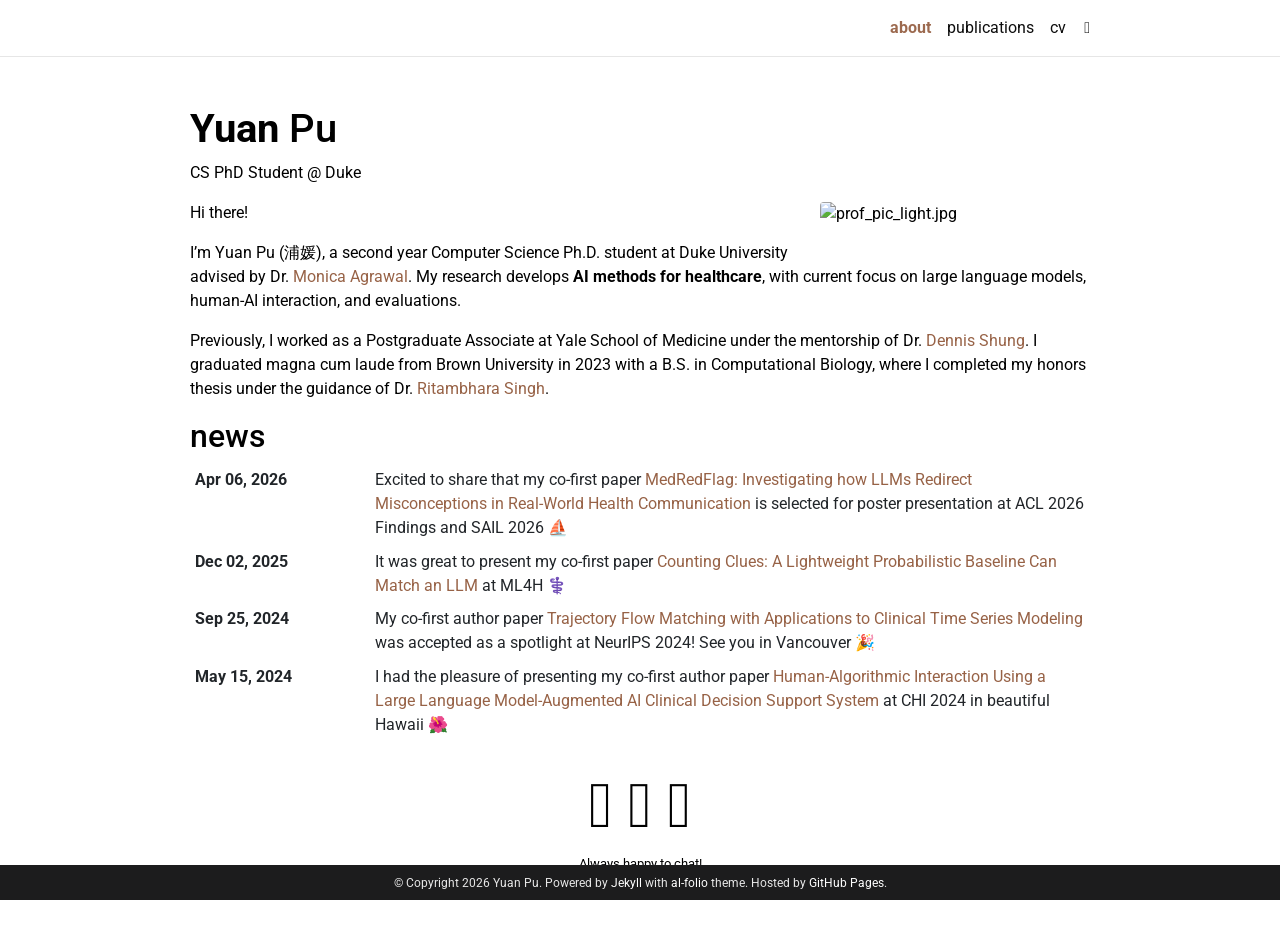
==== commit a7834e79: "Deploying to gh-pages from @ yuan-pu/yuan-pu.github.io@97e353557401454f0d3a2f9870e7caf350b63e9a 🚀" ====
--- a/index.html
+++ b/index.html
@@ -1,5 +1,5 @@
 <!DOCTYPE html> <html lang="en"> <head> <meta http-equiv="Content-Type" content="text/html; charset=UTF-8"> <meta charset="utf-8"> <meta name="viewport" content="width=device-width, initial-scale=1, shrink-to-fit=no"> <meta http-equiv="X-UA-Compatible" content="IE=edge"> <title> Yuan Pu </title> <meta name="author" content="Yuan Pu"> <meta name="description" content="A simple, whitespace theme for academics. Based on [*folio](https://github.com/bogoli/-folio) design. "> <meta name="keywords" content="jekyll, jekyll-theme, academic-website, portfolio-website"> <link rel="stylesheet" href="/assets/css/bootstrap.min.css?a4b3f509e79c54a512b890d73235ef04"> <link rel="stylesheet" href="https://cdn.jsdelivr.net/npm/mdbootstrap@4.20.0/css/mdb.min.css" integrity="sha256-jpjYvU3G3N6nrrBwXJoVEYI/0zw8htfFnhT9ljN3JJw=" crossorigin="anonymous"> <link defer rel="stylesheet" href="/assets/css/academicons.min.css?f0b7046b84e425c55f3463ac249818f5"> <link defer rel="stylesheet" href="/assets/css/scholar-icons.css?62b2ac103a88034e6882a5be5f3e2772"> <link defer rel="stylesheet" type="text/css" href="https://fonts.googleapis.com/css?family=Roboto:300,400,500,700|Roboto+Slab:100,300,400,500,700|Material+Icons&amp;display=swap"> <link defer rel="stylesheet" href="/assets/css/jekyll-pygments-themes-github.css?591dab5a4e56573bf4ef7fd332894c99" media="" id="highlight_theme_light"> <link rel="shortcut icon" href="data:image/svg+xml,&lt;svg%20xmlns=%22http://www.w3.org/2000/svg%22%20viewBox=%220%200%20100%20100%22&gt;&lt;text%20y=%22.9em%22%20font-size=%2290%22&gt;%F0%9F%A7%AC&lt;/text&gt;&lt;/svg&gt;"> <link rel="stylesheet" href="/assets/css/main.css?d41d8cd98f00b204e9800998ecf8427e"> <link rel="canonical" href="https://yuan-pu.github.io/"> <script src="/assets/js/theme.js?a81d82887dd692e91686b43de4542f18"></script> <link defer rel="stylesheet" href="/assets/css/jekyll-pygments-themes-native.css?5847e5ed4a4568527aa6cfab446049ca" media="none" id="highlight_theme_dark"> <script>
     initTheme();
-  </script> </head> <body class="fixed-top-nav "> <header> <nav id="navbar" class="navbar navbar-light navbar-expand-sm fixed-top" role="navigation"> <div class="container"> <button class="navbar-toggler collapsed ml-auto" type="button" data-toggle="collapse" data-target="#navbarNav" aria-controls="navbarNav" aria-expanded="false" aria-label="Toggle navigation"> <span class="sr-only">Toggle navigation</span> <span class="icon-bar top-bar"></span> <span class="icon-bar middle-bar"></span> <span class="icon-bar bottom-bar"></span> </button> <div class="collapse navbar-collapse text-right" id="navbarNav"> <ul class="navbar-nav ml-auto flex-nowrap"> <li class="nav-item active"> <a class="nav-link" href="/">about <span class="sr-only">(current)</span> </a> </li> <li class="nav-item "> <a class="nav-link" href="/publications/">publications </a> </li> <li class="nav-item "> <a class="nav-link" href="/cv/">cv </a> </li> <li class="toggle-container"> <button id="light-toggle" title="Change theme"> <i class="ti ti-sun-moon" id="light-toggle-system"></i> <i class="ti ti-moon-filled" id="light-toggle-dark"></i> <i class="ti ti-sun-filled" id="light-toggle-light"></i> </button> </li> </ul> </div> </div> </nav> <progress id="progress" value="0"> <div class="progress-container"> <span class="progress-bar"></span> </div> </progress> </header> <div class="container mt-5" role="main"> <div class="post"> <header class="post-header"> <h1 class="post-title"> <span class="font-weight-bold">Yuan</span> Pu </h1> <p class="desc">CS PhD Student @ Duke</p> </header> <article> <div class="profile float-right"> <div class="only-light"> <figure> <picture> <source class="responsive-img-srcset" srcset="/assets/img/prof_pic_light-480.webp 480w,/assets/img/prof_pic_light-800.webp 800w,/assets/img/prof_pic_light-1400.webp 1400w," type="image/webp" sizes="(min-width: 930px) 270.0px, (min-width: 576px) 30vw, 95vw"> <img src="/assets/img/prof_pic_light.jpg?d5ad3ebfaa974fbc683bd4fa292f72e4" class="img-fluid z-depth-1 rounded" width="100%" height="auto" alt="prof_pic_light.jpg" loading="eager" onerror="this.onerror=null; $('.responsive-img-srcset').remove();"> </source></picture> </figure> </div> <div class="only-dark"> <figure> <picture> <source class="responsive-img-srcset" srcset="/assets/img/prof_pic_dark-480.webp 480w,/assets/img/prof_pic_dark-800.webp 800w,/assets/img/prof_pic_dark-1400.webp 1400w," type="image/webp" sizes="(min-width: 930px) 270.0px, (min-width: 576px) 30vw, 95vw"> <img src="/assets/img/prof_pic_dark.jpg?8efb2ebb5dbc061010ffe54690cb6f3c" class="img-fluid z-depth-1 rounded" width="100%" height="auto" alt="prof_pic_dark.jpg" loading="eager" onerror="this.onerror=null; $('.responsive-img-srcset').remove();"> </source></picture> </figure> </div> </div> <div class="clearfix"> <p>Hi there!</p> <p>I’m Yuan Pu (浦媛), a first year Computer Science Ph.D. student at Duke University advised by Dr. <a href="https://www.monicaagrawal.com/home" rel="external nofollow noopener" target="_blank">Monica Agrawal</a>. My research develops <strong>AI methods for healthcare</strong>, with current focus on large language models, human-AI interaction, and evaluations.</p> <p>Previously, I worked as a Postgraduate Associate at Yale School of Medicine under the mentorship of Dr. <a href="https://scholar.google.com/citations?user=N-LePdMAAAAJ&amp;hl=en" rel="external nofollow noopener" target="_blank">Dennis Shung</a>. I graduated magna cum laude from Brown University in 2023 with a B.S. in Computational Biology, where I completed my honors thesis under the guidance of Dr. <a href="https://ritambharasingh.com/" rel="external nofollow noopener" target="_blank">Ritambhara Singh</a>.</p> </div> <h2> <a href="/news/" style="color: inherit">news</a> </h2> <div class="news"> <div class="table-responsive" style="max-height: 60vw"> <table class="table table-sm table-borderless"> <tr> <th scope="row" style="width: 20%">Apr 06, 2026</th> <td> Excited to share that my co-first paper <a href="https://arxiv.org/abs/2601.09853" rel="external nofollow noopener" target="_blank">MedRedFlag: Investigating how LLMs Redirect Misconceptions in Real-World Health Communication</a> is selected for poster presentation at ACL 2026 Findings and SAIL 2026 ⛵️ </td> </tr> <tr> <th scope="row" style="width: 20%">Dec 02, 2025</th> <td> It was great to present my co-first paper <a href="https://arxiv.org/pdf/2512.12868" rel="external nofollow noopener" target="_blank">Counting Clues: A Lightweight Probabilistic Baseline Can Match an LLM</a> at ML4H ⚕︎ </td> </tr> <tr> <th scope="row" style="width: 20%">Sep 25, 2024</th> <td> My co-first author paper <a href="https://proceedings.neurips.cc/paper_files/paper/2024/hash/c1e67cde895c3c91edb43569ad0df260-Abstract-Conference.html" rel="external nofollow noopener" target="_blank">Trajectory Flow Matching with Applications to Clinical Time Series Modeling</a> was accepted as a spotlight at NeurIPS 2024! See you in Vancouver 🎉 </td> </tr> <tr> <th scope="row" style="width: 20%">May 15, 2024</th> <td> I had the pleasure of presenting my co-first author paper <a href="https://dl.acm.org/doi/full/10.1145/3613904.3642024" rel="external nofollow noopener" target="_blank">Human-Algorithmic Interaction Using a Large Language Model-Augmented AI Clinical Decision Support System</a> at CHI 2024 in beautiful Hawaii 🌺 </td> </tr> </table> </div> </div> <div class="social"> <div class="contact-icons"> <a href="/assets/pdf/YuanPu_CV_20260708.pdf" title="CV" target="_blank"><i class="ai ai-cv"></i></a> <a href="mailto:%79%75%61%6E.%70%75@%64%75%6B%65.%65%64%75" title="email"><i class="fa-solid fa-envelope"></i></a> <a href="https://github.com/yuan-pu" title="GitHub" rel="external nofollow noopener" target="_blank"><i class="fa-brands fa-github"></i></a> <a href="https://www.linkedin.com/in/yuan-pu" title="LinkedIn" rel="external nofollow noopener" target="_blank"><i class="fa-brands fa-linkedin"></i></a> <a href="https://scholar.google.com/citations?user=MIBf-swAAAAJ" title="Google Scholar" rel="external nofollow noopener" target="_blank"><i class="ai ai-google-scholar"></i></a> </div> <div class="contact-note">Always happy to chat! </div> </div> </article> </div> </div> <footer class="fixed-bottom" role="contentinfo"> <div class="container mt-0"> © Copyright 2026 Yuan Pu. Powered by <a href="https://jekyllrb.com/" target="_blank" rel="external nofollow noopener">Jekyll</a> with <a href="https://github.com/alshedivat/al-folio" rel="external nofollow noopener" target="_blank">al-folio</a> theme. Hosted by <a href="https://pages.github.com/" target="_blank" rel="external nofollow noopener">GitHub Pages</a>. </div> </footer> <script src="https://cdn.jsdelivr.net/npm/jquery@3.6.0/dist/jquery.min.js" integrity="sha256-/xUj+3OJU5yExlq6GSYGSHk7tPXikynS7ogEvDej/m4=" crossorigin="anonymous"></script> <script src="/assets/js/bootstrap.bundle.min.js"></script> <script src="https://cdn.jsdelivr.net/npm/mdbootstrap@4.20.0/js/mdb.min.js" integrity="sha256-NdbiivsvWt7VYCt6hYNT3h/th9vSTL4EDWeGs5SN3DA=" crossorigin="anonymous"></script> <script defer src="https://cdn.jsdelivr.net/npm/masonry-layout@4.2.2/dist/masonry.pkgd.min.js" integrity="sha256-Nn1q/fx0H7SNLZMQ5Hw5JLaTRZp0yILA/FRexe19VdI=" crossorigin="anonymous"></script> <script defer src="https://cdn.jsdelivr.net/npm/imagesloaded@5.0.0/imagesloaded.pkgd.min.js" integrity="sha256-htrLFfZJ6v5udOG+3kNLINIKh2gvoKqwEhHYfTTMICc=" crossorigin="anonymous"></script> <script defer src="/assets/js/masonry.js?a0db7e5d5c70cc3252b3138b0c91dcaf" type="text/javascript"></script> <script defer src="https://cdn.jsdelivr.net/npm/medium-zoom@1.1.0/dist/medium-zoom.min.js" integrity="sha256-ZgMyDAIYDYGxbcpJcfUnYwNevG/xi9OHKaR/8GK+jWc=" crossorigin="anonymous"></script> <script defer src="/assets/js/zoom.js?85ddb88934d28b74e78031fd54cf8308"></script> <script src="/assets/js/no_defer.js?2781658a0a2b13ed609542042a859126"></script> <script defer src="/assets/js/common.js?c15de51d4bb57887caa2c21988d97279"></script> <script defer src="/assets/js/copy_code.js?c8a01c11a92744d44b093fc3bda915df" type="text/javascript"></script> <script defer src="/assets/js/jupyter_new_tab.js?d9f17b6adc2311cbabd747f4538bb15f"></script> <script async src="https://d1bxh8uas1mnw7.cloudfront.net/assets/embed.js"></script> <script async src="https://badge.dimensions.ai/badge.js"></script> <script defer type="text/javascript" id="MathJax-script" src="https://cdn.jsdelivr.net/npm/mathjax@3.2.2/es5/tex-mml-chtml.js" integrity="sha256-MASABpB4tYktI2Oitl4t+78w/lyA+D7b/s9GEP0JOGI=" crossorigin="anonymous"></script> <script src="/assets/js/mathjax-setup.js?a5bb4e6a542c546dd929b24b8b236dfd"></script> <script defer src="https://cdnjs.cloudflare.com/polyfill/v3/polyfill.min.js?features=es6" crossorigin="anonymous"></script> <script defer src="/assets/js/progress-bar.js?2f30e0e6801ea8f5036fa66e1ab0a71a" type="text/javascript"></script> <script src="/assets/js/vanilla-back-to-top.min.js?f40d453793ff4f64e238e420181a1d17"></script> <script>
+  </script> </head> <body class="fixed-top-nav "> <header> <nav id="navbar" class="navbar navbar-light navbar-expand-sm fixed-top" role="navigation"> <div class="container"> <button class="navbar-toggler collapsed ml-auto" type="button" data-toggle="collapse" data-target="#navbarNav" aria-controls="navbarNav" aria-expanded="false" aria-label="Toggle navigation"> <span class="sr-only">Toggle navigation</span> <span class="icon-bar top-bar"></span> <span class="icon-bar middle-bar"></span> <span class="icon-bar bottom-bar"></span> </button> <div class="collapse navbar-collapse text-right" id="navbarNav"> <ul class="navbar-nav ml-auto flex-nowrap"> <li class="nav-item active"> <a class="nav-link" href="/">about <span class="sr-only">(current)</span> </a> </li> <li class="nav-item "> <a class="nav-link" href="/publications/">publications </a> </li> <li class="nav-item "> <a class="nav-link" href="/cv/">cv </a> </li> <li class="toggle-container"> <button id="light-toggle" title="Change theme"> <i class="ti ti-sun-moon" id="light-toggle-system"></i> <i class="ti ti-moon-filled" id="light-toggle-dark"></i> <i class="ti ti-sun-filled" id="light-toggle-light"></i> </button> </li> </ul> </div> </div> </nav> <progress id="progress" value="0"> <div class="progress-container"> <span class="progress-bar"></span> </div> </progress> </header> <div class="container mt-5" role="main"> <div class="post"> <header class="post-header"> <h1 class="post-title"> <span class="font-weight-bold">Yuan</span> Pu </h1> <p class="desc">CS PhD Student @ Duke</p> </header> <article> <div class="profile float-right"> <div class="only-light"> <figure> <picture> <source class="responsive-img-srcset" srcset="/assets/img/prof_pic_light-480.webp 480w,/assets/img/prof_pic_light-800.webp 800w,/assets/img/prof_pic_light-1400.webp 1400w," type="image/webp" sizes="(min-width: 930px) 270.0px, (min-width: 576px) 30vw, 95vw"> <img src="/assets/img/prof_pic_light.jpg?d5ad3ebfaa974fbc683bd4fa292f72e4" class="img-fluid z-depth-1 rounded" width="100%" height="auto" alt="prof_pic_light.jpg" loading="eager" onerror="this.onerror=null; $('.responsive-img-srcset').remove();"> </source></picture> </figure> </div> <div class="only-dark"> <figure> <picture> <source class="responsive-img-srcset" srcset="/assets/img/prof_pic_dark-480.webp 480w,/assets/img/prof_pic_dark-800.webp 800w,/assets/img/prof_pic_dark-1400.webp 1400w," type="image/webp" sizes="(min-width: 930px) 270.0px, (min-width: 576px) 30vw, 95vw"> <img src="/assets/img/prof_pic_dark.jpg?8efb2ebb5dbc061010ffe54690cb6f3c" class="img-fluid z-depth-1 rounded" width="100%" height="auto" alt="prof_pic_dark.jpg" loading="eager" onerror="this.onerror=null; $('.responsive-img-srcset').remove();"> </source></picture> </figure> </div> </div> <div class="clearfix"> <p>Hi there!</p> <p>I’m Yuan Pu (浦媛), a second year Computer Science Ph.D. student at Duke University advised by Dr. <a href="https://www.monicaagrawal.com/home" rel="external nofollow noopener" target="_blank">Monica Agrawal</a>. My research develops <strong>AI methods for healthcare</strong>, with current focus on large language models, human-AI interaction, and evaluations.</p> <p>Previously, I worked as a Postgraduate Associate at Yale School of Medicine under the mentorship of Dr. <a href="https://scholar.google.com/citations?user=N-LePdMAAAAJ&amp;hl=en" rel="external nofollow noopener" target="_blank">Dennis Shung</a>. I graduated magna cum laude from Brown University in 2023 with a B.S. in Computational Biology, where I completed my honors thesis under the guidance of Dr. <a href="https://ritambharasingh.com/" rel="external nofollow noopener" target="_blank">Ritambhara Singh</a>.</p> </div> <h2> <a href="/news/" style="color: inherit">news</a> </h2> <div class="news"> <div class="table-responsive" style="max-height: 60vw"> <table class="table table-sm table-borderless"> <tr> <th scope="row" style="width: 20%">Apr 06, 2026</th> <td> Excited to share that my co-first paper <a href="https://arxiv.org/abs/2601.09853" rel="external nofollow noopener" target="_blank">MedRedFlag: Investigating how LLMs Redirect Misconceptions in Real-World Health Communication</a> is selected for poster presentation at ACL 2026 Findings and SAIL 2026 ⛵️ </td> </tr> <tr> <th scope="row" style="width: 20%">Dec 02, 2025</th> <td> It was great to present my co-first paper <a href="https://arxiv.org/pdf/2512.12868" rel="external nofollow noopener" target="_blank">Counting Clues: A Lightweight Probabilistic Baseline Can Match an LLM</a> at ML4H ⚕︎ </td> </tr> <tr> <th scope="row" style="width: 20%">Sep 25, 2024</th> <td> My co-first author paper <a href="https://proceedings.neurips.cc/paper_files/paper/2024/hash/c1e67cde895c3c91edb43569ad0df260-Abstract-Conference.html" rel="external nofollow noopener" target="_blank">Trajectory Flow Matching with Applications to Clinical Time Series Modeling</a> was accepted as a spotlight at NeurIPS 2024! See you in Vancouver 🎉 </td> </tr> <tr> <th scope="row" style="width: 20%">May 15, 2024</th> <td> I had the pleasure of presenting my co-first author paper <a href="https://dl.acm.org/doi/full/10.1145/3613904.3642024" rel="external nofollow noopener" target="_blank">Human-Algorithmic Interaction Using a Large Language Model-Augmented AI Clinical Decision Support System</a> at CHI 2024 in beautiful Hawaii 🌺 </td> </tr> </table> </div> </div> <div class="social"> <div class="contact-icons"> <a href="/assets/pdf/YuanPu_CV_20260708.pdf" title="CV" target="_blank"><i class="ai ai-cv"></i></a> <a href="mailto:%79%75%61%6E.%70%75@%64%75%6B%65.%65%64%75" title="email"><i class="fa-solid fa-envelope"></i></a> <a href="https://github.com/yuan-pu" title="GitHub" rel="external nofollow noopener" target="_blank"><i class="fa-brands fa-github"></i></a> <a href="https://www.linkedin.com/in/yuan-pu" title="LinkedIn" rel="external nofollow noopener" target="_blank"><i class="fa-brands fa-linkedin"></i></a> <a href="https://scholar.google.com/citations?user=MIBf-swAAAAJ" title="Google Scholar" rel="external nofollow noopener" target="_blank"><i class="ai ai-google-scholar"></i></a> </div> <div class="contact-note">Always happy to chat! </div> </div> </article> </div> </div> <footer class="fixed-bottom" role="contentinfo"> <div class="container mt-0"> © Copyright 2026 Yuan Pu. Powered by <a href="https://jekyllrb.com/" target="_blank" rel="external nofollow noopener">Jekyll</a> with <a href="https://github.com/alshedivat/al-folio" rel="external nofollow noopener" target="_blank">al-folio</a> theme. Hosted by <a href="https://pages.github.com/" target="_blank" rel="external nofollow noopener">GitHub Pages</a>. </div> </footer> <script src="https://cdn.jsdelivr.net/npm/jquery@3.6.0/dist/jquery.min.js" integrity="sha256-/xUj+3OJU5yExlq6GSYGSHk7tPXikynS7ogEvDej/m4=" crossorigin="anonymous"></script> <script src="/assets/js/bootstrap.bundle.min.js"></script> <script src="https://cdn.jsdelivr.net/npm/mdbootstrap@4.20.0/js/mdb.min.js" integrity="sha256-NdbiivsvWt7VYCt6hYNT3h/th9vSTL4EDWeGs5SN3DA=" crossorigin="anonymous"></script> <script defer src="https://cdn.jsdelivr.net/npm/masonry-layout@4.2.2/dist/masonry.pkgd.min.js" integrity="sha256-Nn1q/fx0H7SNLZMQ5Hw5JLaTRZp0yILA/FRexe19VdI=" crossorigin="anonymous"></script> <script defer src="https://cdn.jsdelivr.net/npm/imagesloaded@5.0.0/imagesloaded.pkgd.min.js" integrity="sha256-htrLFfZJ6v5udOG+3kNLINIKh2gvoKqwEhHYfTTMICc=" crossorigin="anonymous"></script> <script defer src="/assets/js/masonry.js?a0db7e5d5c70cc3252b3138b0c91dcaf" type="text/javascript"></script> <script defer src="https://cdn.jsdelivr.net/npm/medium-zoom@1.1.0/dist/medium-zoom.min.js" integrity="sha256-ZgMyDAIYDYGxbcpJcfUnYwNevG/xi9OHKaR/8GK+jWc=" crossorigin="anonymous"></script> <script defer src="/assets/js/zoom.js?85ddb88934d28b74e78031fd54cf8308"></script> <script src="/assets/js/no_defer.js?2781658a0a2b13ed609542042a859126"></script> <script defer src="/assets/js/common.js?c15de51d4bb57887caa2c21988d97279"></script> <script defer src="/assets/js/copy_code.js?c8a01c11a92744d44b093fc3bda915df" type="text/javascript"></script> <script defer src="/assets/js/jupyter_new_tab.js?d9f17b6adc2311cbabd747f4538bb15f"></script> <script async src="https://d1bxh8uas1mnw7.cloudfront.net/assets/embed.js"></script> <script async src="https://badge.dimensions.ai/badge.js"></script> <script defer type="text/javascript" id="MathJax-script" src="https://cdn.jsdelivr.net/npm/mathjax@3.2.2/es5/tex-mml-chtml.js" integrity="sha256-MASABpB4tYktI2Oitl4t+78w/lyA+D7b/s9GEP0JOGI=" crossorigin="anonymous"></script> <script src="/assets/js/mathjax-setup.js?a5bb4e6a542c546dd929b24b8b236dfd"></script> <script defer src="https://cdnjs.cloudflare.com/polyfill/v3/polyfill.min.js?features=es6" crossorigin="anonymous"></script> <script defer src="/assets/js/progress-bar.js?2f30e0e6801ea8f5036fa66e1ab0a71a" type="text/javascript"></script> <script src="/assets/js/vanilla-back-to-top.min.js?f40d453793ff4f64e238e420181a1d17"></script> <script>
     addBackToTop();
   </script> </body> </html>
